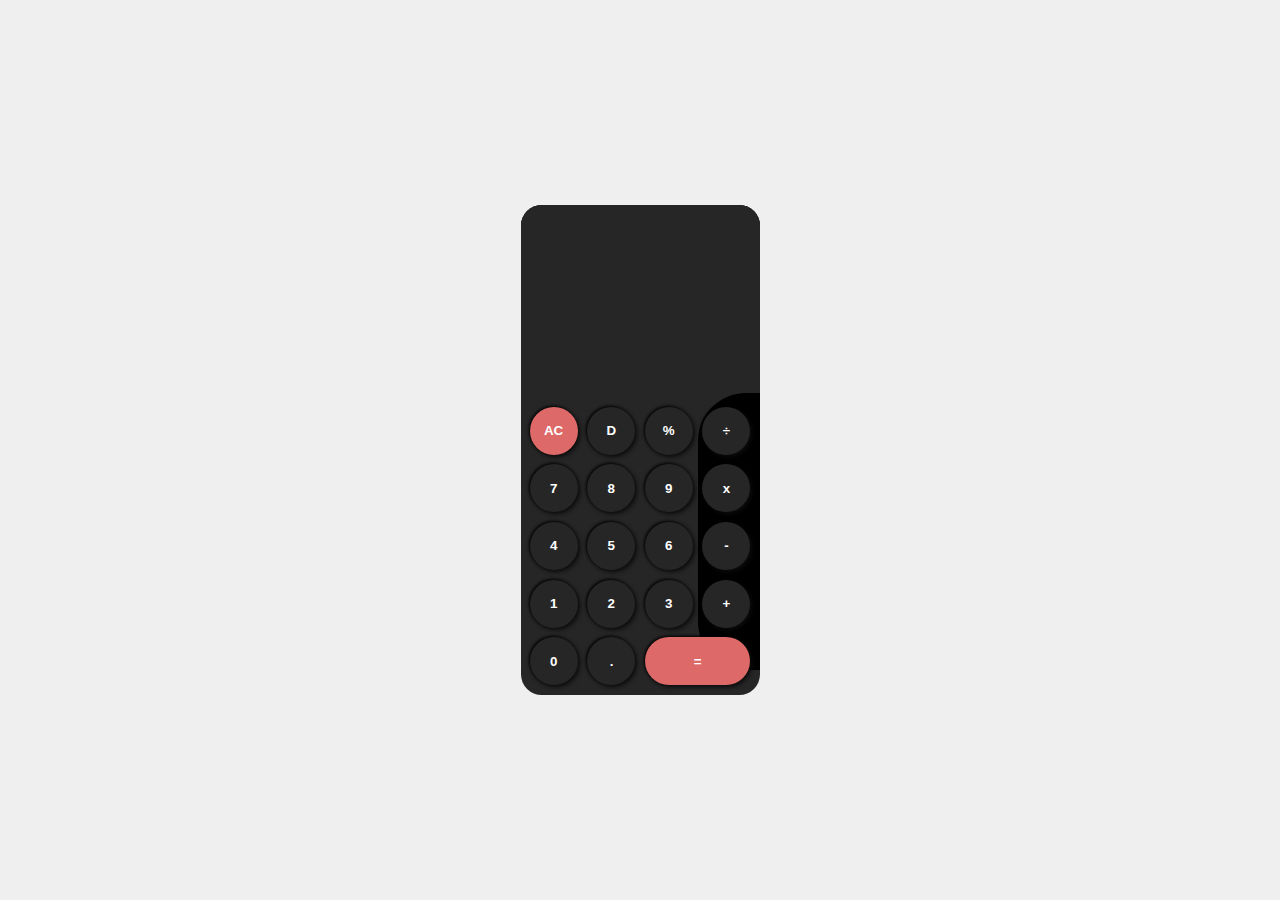
==== index.html @ 0313eb06 "logic added" ====
<!DOCTYPE html>
<html lang="en">

<head>
    <meta charset="UTF-8">
    <meta http-equiv="X-UA-Compatible" content="IE=edge">
    <meta name="viewport" content="width=device-width, initial-scale=1.0">
    <link rel="stylesheet" href="style.css">
    <title>Normal Calculator</title>
</head>

<body>

    <div class="container">
        <div class="screen-conti">
            <input type="text" name="screen" class="screenValue" readonly>
        </div>

        <div class="curved"></div>

        <div class="button-conti">
            <table>
                <tr>
                    <td><button class="all-clear">AC</button></td>
                    <td><button class="delete">D</button></td>
                    <td><button class="operator">%</button></td>
                    <td><button class="operator">÷</button></td>
                </tr>
                <tr>
                    <td><button class="nums">7</button></td>
                    <td><button class="nums">8</button></td>
                    <td><button class="nums">9</button></td>
                    <td><button class="operator">x</button></td>
                </tr>
                <tr>
                    <td><button class="nums">4</button></td>
                    <td><button class="nums">5</button></td>
                    <td><button class="nums">6</button></td>
                    <td><button class="operator">-</button></td>
                </tr>
                <tr>
                    <td><button class="nums">1</button></td>
                    <td><button class="nums">2</button></td>
                    <td><button class="nums">3</button></td>
                    <td><button class="operator">+</button></td>
                </tr>
                <tr>
                    <td><button class="nums">0</button></td>
                    <td><button class="nums">.</button></td>
                    <td><button class="equal">=</button></td>
                </tr>
            </table>

        </div>




    </div>



    <script src="app.js"></script>
</body>

</html>
---- style.css ----
@import url("https://fonts.googleapis.com/css2?family=Lato:ital,wght@1,300;1,400;1,700&display=swap");

*,
::after,
::before {
  margin: 0;
  padding: 0;
  box-sizing: border-box;
}

body {
  background: #efefef;
  height: 100vh;
  margin: auto;
  width: 80%;
  display: flex;
  justify-content: center;
  align-items: center;
  font-family: "Lato", sans-serif;
}

.container {
  background: #262626;
  width: 239px;
  height: 490px;
  border-radius: 1.3rem;
  position: relative;
}

.curved {
  height: 277px;
  width: 62px;
  background-color: #000000;
  border-top-left-radius: 3rem;
  border-bottom-left-radius: 3rem;
  position: absolute;
  right: 0;
  bottom: 25px;
}

.button-conti {
  display: flex;
  justify-content: space-around;
  align-items: flex-end;
}

.screen-conti,
.screenValue {
  width: inherit;
  height: 195px;
  color: #fff;
  border-top-left-radius: 1.3rem;
  border-top-right-radius: 1.3rem;
  background: #262626;
  border-bottom-color: #262626;
  border: none;
  font-family: "Lato", sans-serif;
}

.screenValue {
  font-size: 2rem;
  padding: 1rem;
}

tr {
  display: flex;
  justify-content: space-around;
  align-items: flex-end;
}

button {
  width: 3rem;
  height: 3rem;
  margin: 0.3rem;
  color: #fff;
  padding: 10px;
  font-weight: bold;
  cursor: pointer;
  transition: all 0.3s ease;
  position: relative;
  display: inline-block;
  outline: none;
  border-radius: 50%;
  border: none;
  background: #262626;
  box-shadow: 2px 2px 4px #0c0c0c, -1px -1px 3px #000;
}
button:hover {
  box-shadow: 0 2px 3px #0c0c0c, 0 -1px 3px #000;
  top: 1px;
}
button:active {
  box-shadow: inset 1px 1px 3px #0c0c0c, inset -1px -1px 3px #000;
  top: 5px;
}

.equal,
.all-clear {
  background-color: #dd6969;
}

.equal {
  width: 105px;
  padding: 5px 10px;
  border-radius: 35px;
}
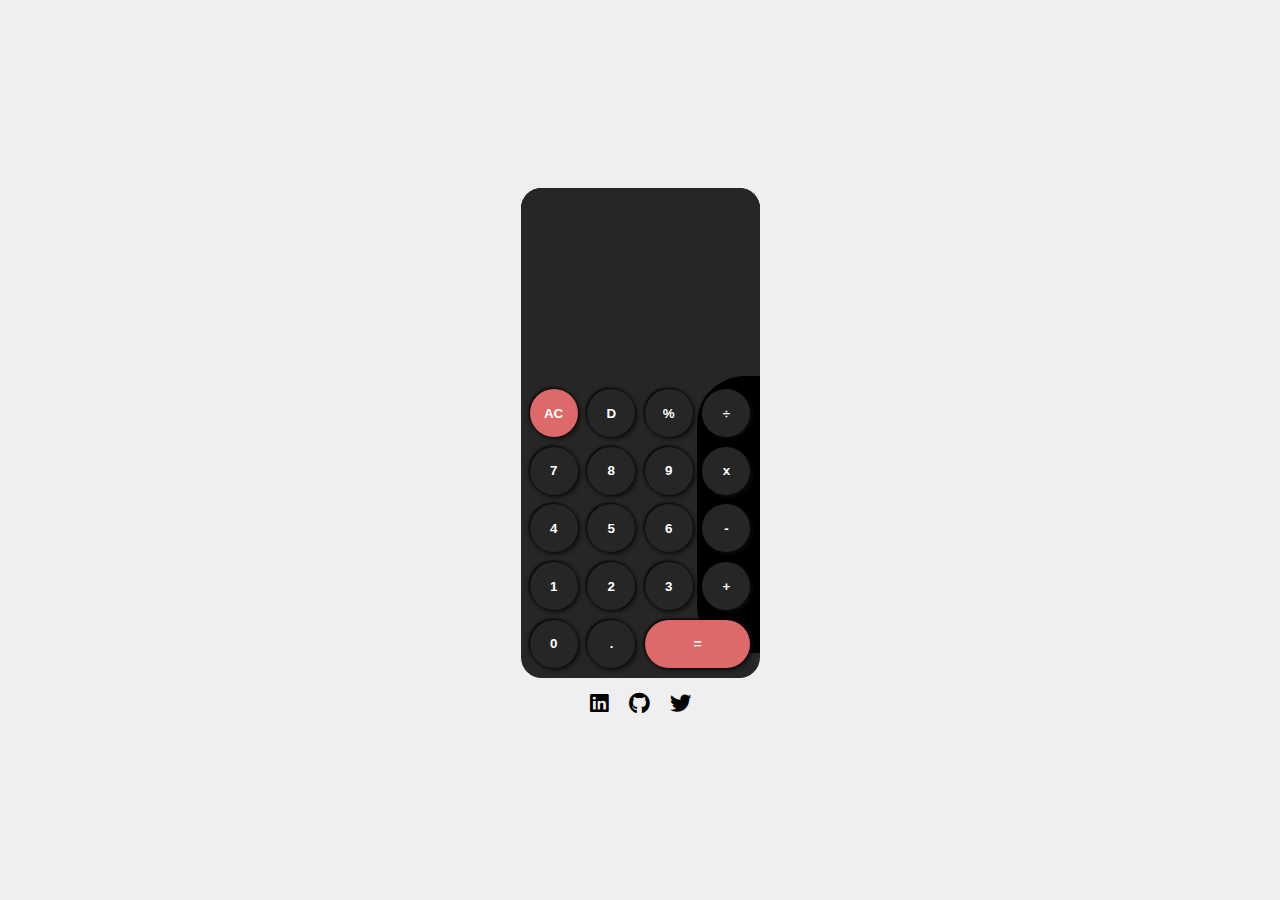
==== commit 2cb234dc: "second input screen added" ====
--- a/index.html
+++ b/index.html
@@ -6,58 +6,69 @@
     <meta http-equiv="X-UA-Compatible" content="IE=edge">
     <meta name="viewport" content="width=device-width, initial-scale=1.0">
     <link rel="stylesheet" href="style.css">
+    <!-- font-awesome-icon -->
+    <link href="https://cdnjs.cloudflare.com/ajax/libs/font-awesome/5.15.4/css/all.min.css" rel="stylesheet" />
     <title>Normal Calculator</title>
 </head>
 
 <body>
+    <main>
+        <div class="container">
+            <div class="screen-conti">
+                <input type="text" name="topscreen" class="screenTopValue" readonly>
+                <input type="text" name="screen" class="screenValue" readonly>
+            </div>
 
-    <div class="container">
-        <div class="screen-conti">
-            <input type="text" name="screen" class="screenValue" readonly>
+            <div class="curved"></div>
+
+            <div class="button-conti">
+                <table>
+                    <tr>
+                        <td><button class="all-clear">AC</button></td>
+                        <td><button class="delete">D</button></td>
+                        <td><button class="operator">%</button></td>
+                        <td><button class="operator">÷</button></td>
+                    </tr>
+                    <tr>
+                        <td><button class="nums">7</button></td>
+                        <td><button class="nums">8</button></td>
+                        <td><button class="nums">9</button></td>
+                        <td><button class="operator">x</button></td>
+                    </tr>
+                    <tr>
+                        <td><button class="nums">4</button></td>
+                        <td><button class="nums">5</button></td>
+                        <td><button class="nums">6</button></td>
+                        <td><button class="operator">-</button></td>
+                    </tr>
+                    <tr>
+                        <td><button class="nums">1</button></td>
+                        <td><button class="nums">2</button></td>
+                        <td><button class="nums">3</button></td>
+                        <td><button class="operator">+</button></td>
+                    </tr>
+                    <tr>
+                        <td><button class="nums">0</button></td>
+                        <td><button class="nums">.</button></td>
+                        <td><button class="equal">=</button></td>
+                    </tr>
+                </table>
+
+            </div>
         </div>
+    </main>
 
-        <div class="curved"></div>
-
-        <div class="button-conti">
-            <table>
-                <tr>
-                    <td><button class="all-clear">AC</button></td>
-                    <td><button class="delete">D</button></td>
-                    <td><button class="operator">%</button></td>
-                    <td><button class="operator">÷</button></td>
-                </tr>
-                <tr>
-                    <td><button class="nums">7</button></td>
-                    <td><button class="nums">8</button></td>
-                    <td><button class="nums">9</button></td>
-                    <td><button class="operator">x</button></td>
-                </tr>
-                <tr>
-                    <td><button class="nums">4</button></td>
-                    <td><button class="nums">5</button></td>
-                    <td><button class="nums">6</button></td>
-                    <td><button class="operator">-</button></td>
-                </tr>
-                <tr>
-                    <td><button class="nums">1</button></td>
-                    <td><button class="nums">2</button></td>
-                    <td><button class="nums">3</button></td>
-                    <td><button class="operator">+</button></td>
-                </tr>
-                <tr>
-                    <td><button class="nums">0</button></td>
-                    <td><button class="nums">.</button></td>
-                    <td><button class="equal">=</button></td>
-                </tr>
-            </table>
-
-        </div>
-
-
-
-
-    </div>
-
+    <footer>
+        <a href="https://www.linkedin.com/in/neeleshsng/" target="_blank" rel="noopener noreferrer">
+            <i class="fab fa-linkedin fa-lg"></i>
+        </a>
+        <a href="https://github.com/singhsduos/JS-Tip-And-Normal-Calculator" target="_blank" rel="noopener noreferrer">
+            <i class="fab fa-github fa-lg"></i>
+        </a>
+        <a href="https://twitter.com/singhs_duos" target="_blank" rel="noopener noreferrer">
+            <i class="fab fa-twitter fa-lg"></i>
+        </a>
+    </footer>
 
 
     <script src="app.js"></script>
--- a/style.css
+++ b/style.css
@@ -17,6 +17,21 @@
   justify-content: center;
   align-items: center;
   font-family: "Lato", sans-serif;
+  flex-direction: column;
+}
+
+footer {
+  margin-top: 1rem;
+}
+
+a{
+  text-decoration: none;
+  margin: 0rem 0.5rem;
+
+}
+
+i {
+  color: black;
 }
 
 .container {
@@ -29,7 +44,7 @@
 
 .curved {
   height: 277px;
-  width: 62px;
+  width: 63px;
   background-color: #000000;
   border-top-left-radius: 3rem;
   border-bottom-left-radius: 3rem;
@@ -45,19 +60,31 @@
 }
 
 .screen-conti,
-.screenValue {
+.screenValue,
+.screenTopValue {
   width: inherit;
-  height: 195px;
   color: #fff;
-  border-top-left-radius: 1.3rem;
-  border-top-right-radius: 1.3rem;
   background: #262626;
   border-bottom-color: #262626;
   border: none;
   font-family: "Lato", sans-serif;
 }
 
+.screen-conti {
+  border-top-left-radius: 1.3rem;
+  border-top-right-radius: 1.3rem;
+}
+
+.screenTopValue {
+  border-top-left-radius: 1.3rem;
+  border-top-right-radius: 1.3rem;
+  height: 97.5px;
+  font-size: 1.2rem;
+  padding: 1rem;
+}
+
 .screenValue {
+  height: 97.5px;
   font-size: 2rem;
   padding: 1rem;
 }
@@ -75,6 +102,7 @@
   color: #fff;
   padding: 10px;
   font-weight: bold;
+  bottom: 0px;
   cursor: pointer;
   transition: all 0.3s ease;
   position: relative;
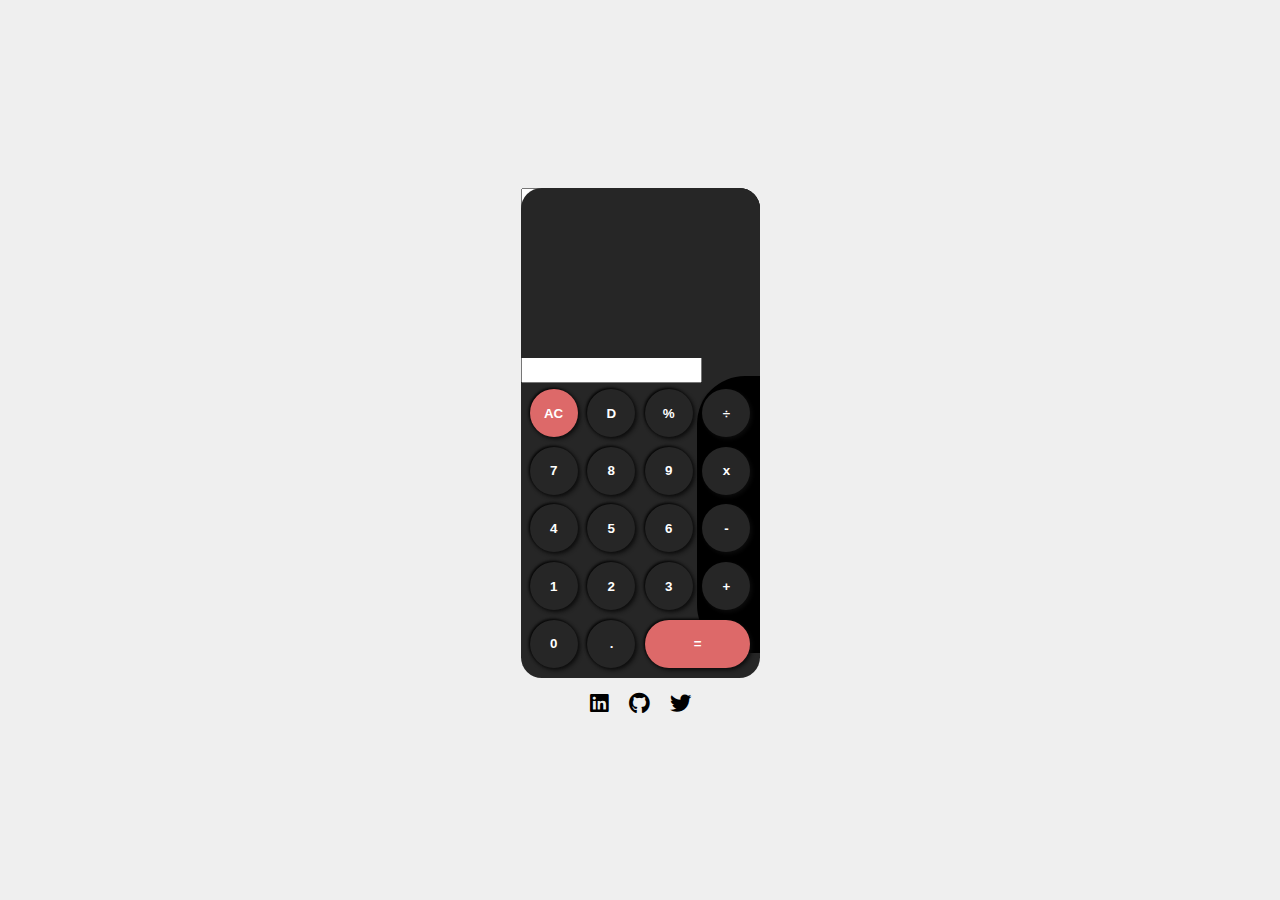
==== commit b67da843: "NaN error" ====
--- a/index.html
+++ b/index.html
@@ -16,7 +16,7 @@
         <div class="container">
             <div class="screen-conti">
                 <input type="text" name="topscreen" class="screenTopValue" readonly>
-                <input type="text" name="screen" class="screenValue" readonly>
+                <input type="text" name="bottomscreen" class="screenBotttomValue" readonly>
             </div>
 
             <div class="curved"></div>
@@ -49,7 +49,7 @@
                     </tr>
                     <tr>
                         <td><button class="nums">0</button></td>
-                        <td><button class="nums">.</button></td>
+                        <td><button class="nums" id="decimal">.</button></td>
                         <td><button class="equal">=</button></td>
                     </tr>
                 </table>
@@ -72,6 +72,9 @@
 
 
     <script src="app.js"></script>
+    <script>
+
+    </script>
 </body>
 
 </html>--- a/style.css
+++ b/style.css
@@ -24,10 +24,9 @@
   margin-top: 1rem;
 }
 
-a{
+a {
   text-decoration: none;
   margin: 0rem 0.5rem;
-
 }
 
 i {
@@ -63,30 +62,63 @@
 .screenValue,
 .screenTopValue {
   width: inherit;
-  color: #fff;
   background: #262626;
   border-bottom-color: #262626;
   border: none;
   font-family: "Lato", sans-serif;
+  
+  /* display: flex;
+  flex-direction: column; */
+ 
 }
 
 .screen-conti {
   border-top-left-radius: 1.3rem;
   border-top-right-radius: 1.3rem;
+  position: relative;
+  height: 195px;
+  display: flex;
+}
+                
+input { 
+ /* unicode-bidi:embed; 
+ direction:rtl;       */
+ text-align: right;       
 }
 
+
+
+
+
 .screenTopValue {
+  color: rgb(194, 194, 194);
   border-top-left-radius: 1.3rem;
   border-top-right-radius: 1.3rem;
-  height: 97.5px;
   font-size: 1.2rem;
-  padding: 1rem;
+  padding: 0 15px;
+  margin-bottom: 0px;
+  position: absolute;
+  top: 0;
+  height: 170px;
+  
+  
 }
 
 .screenValue {
+  color: #fff;
+  text-align: right;
+  position: absolute;
   height: 97.5px;
   font-size: 2rem;
-  padding: 1rem;
+  padding: 0 15px;
+  margin-top: 0px;
+  bottom: 0;
+  float: right;
+}
+
+.screenValue:active,.screenValue:focus,
+.screenTopValue:active,.screenTopValue:focus{
+  outline: none;
 }
 
 tr {
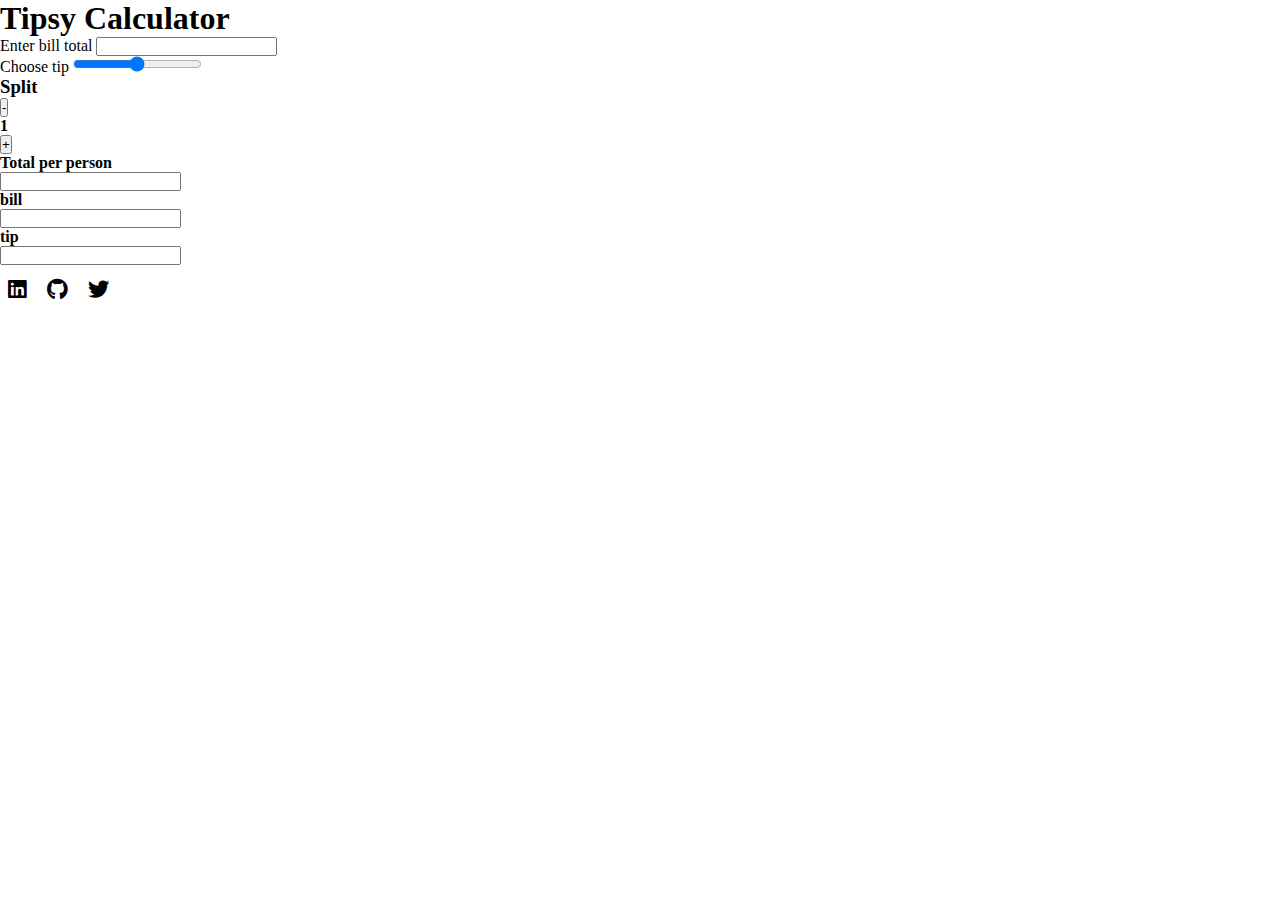
==== commit 904d5730: "basic-structure-ready" ====
--- a/index.html
+++ b/index.html
@@ -8,73 +8,77 @@
     <link rel="stylesheet" href="style.css">
     <!-- font-awesome-icon -->
     <link href="https://cdnjs.cloudflare.com/ajax/libs/font-awesome/5.15.4/css/all.min.css" rel="stylesheet" />
-    <title>Normal Calculator</title>
+    <title>Tip Calculator</title>
 </head>
 
 <body>
     <main>
         <div class="container">
-            <div class="screen-conti">
-                <input type="text" name="topscreen" class="screenTopValue" readonly>
-                <input type="text" name="bottomscreen" class="screenBotttomValue" readonly>
+            <div class="header">
+                <div class="curved"></div>
+                <h1 class="heading">Tipsy Calculator</h1>
             </div>
 
-            <div class="curved"></div>
+            <div class="calcu-conti">
 
-            <div class="button-conti">
-                <table>
-                    <tr>
-                        <td><button class="all-clear">AC</button></td>
-                        <td><button class="delete">D</button></td>
-                        <td><button class="operator">%</button></td>
-                        <td><button class="operator">÷</button></td>
-                    </tr>
-                    <tr>
-                        <td><button class="nums">7</button></td>
-                        <td><button class="nums">8</button></td>
-                        <td><button class="nums">9</button></td>
-                        <td><button class="operator">x</button></td>
-                    </tr>
-                    <tr>
-                        <td><button class="nums">4</button></td>
-                        <td><button class="nums">5</button></td>
-                        <td><button class="nums">6</button></td>
-                        <td><button class="operator">-</button></td>
-                    </tr>
-                    <tr>
-                        <td><button class="nums">1</button></td>
-                        <td><button class="nums">2</button></td>
-                        <td><button class="nums">3</button></td>
-                        <td><button class="operator">+</button></td>
-                    </tr>
-                    <tr>
-                        <td><button class="nums">0</button></td>
-                        <td><button class="nums" id="decimal">.</button></td>
-                        <td><button class="equal">=</button></td>
-                    </tr>
-                </table>
+             <div class="enterBill-conti">
+              <label for="enterBill">Enter bill total</label>
+              <input type="number" name="enterBill" id="enterBill">
+             </div>
 
+             <div class="tipPercentage-conti">
+                 <label for="tip">Choose tip</label>
+                 <input type="range" name="tip" id="tip" min="0" max="100">
+             </div>
+
+             <div class="split-conti">
+                 <h3 class="split-heading">Split</h3>
+                 <div class="counter-conti">
+                     <button class="neg-countBtn">-</button>
+                     <h4 class="persons">1</h4>
+                     <button class="pos-countBtn">+</button>
+                 </div>
+             </div>
+                
+             <div class="claculation-conti">
+                 <div class="totalBill-conti">
+                    <h4 class="total-heading">Total per person</h4>
+                    <input type="text" name="total-bill" class="totalBill" readonly>
+                 </div>
+
+                 <div class="billAndTip-conti">
+                    <div class="bill-conti">
+                        <h4 class="bill-heading">bill</h4>
+                        <input type="text" name="bill" class="bill" readonly>
+                    </div>
+                    <div class="tip-conti">
+                        <h4 class="tip-heading">tip</h4>
+                        <input type="text" name="tip" class="tip" readonly>
+                    </div>
+                 </div>
+                 
+             </div>
+           
             </div>
+
         </div>
+
     </main>
+
+
 
     <footer>
         <a href="https://www.linkedin.com/in/neeleshsng/" target="_blank" rel="noopener noreferrer">
             <i class="fab fa-linkedin fa-lg"></i>
         </a>
-        <a href="https://github.com/singhsduos/JS-Tip-And-Normal-Calculator" target="_blank" rel="noopener noreferrer">
+        <a href="https://github.com/singhsduos/JS-Tip-And-Normal-Calculator " target="_blank" rel="noopener noreferrer">
             <i class="fab fa-github fa-lg"></i>
         </a>
         <a href="https://twitter.com/singhs_duos" target="_blank" rel="noopener noreferrer">
             <i class="fab fa-twitter fa-lg"></i>
         </a>
     </footer>
-
-
     <script src="app.js"></script>
-    <script>
-
-    </script>
 </body>
 
 </html>--- a/style.css
+++ b/style.css
@@ -1,23 +1,9 @@
-@import url("https://fonts.googleapis.com/css2?family=Lato:ital,wght@1,300;1,400;1,700&display=swap");
-
 *,
 ::after,
 ::before {
   margin: 0;
   padding: 0;
   box-sizing: border-box;
-}
-
-body {
-  background: #efefef;
-  height: 100vh;
-  margin: auto;
-  width: 80%;
-  display: flex;
-  justify-content: center;
-  align-items: center;
-  font-family: "Lato", sans-serif;
-  flex-direction: column;
 }
 
 footer {
@@ -31,136 +17,4 @@
 
 i {
   color: black;
-}
-
-.container {
-  background: #262626;
-  width: 239px;
-  height: 490px;
-  border-radius: 1.3rem;
-  position: relative;
-}
-
-.curved {
-  height: 277px;
-  width: 63px;
-  background-color: #000000;
-  border-top-left-radius: 3rem;
-  border-bottom-left-radius: 3rem;
-  position: absolute;
-  right: 0;
-  bottom: 25px;
-}
-
-.button-conti {
-  display: flex;
-  justify-content: space-around;
-  align-items: flex-end;
-}
-
-.screen-conti,
-.screenValue,
-.screenTopValue {
-  width: inherit;
-  background: #262626;
-  border-bottom-color: #262626;
-  border: none;
-  font-family: "Lato", sans-serif;
-  
-  /* display: flex;
-  flex-direction: column; */
- 
-}
-
-.screen-conti {
-  border-top-left-radius: 1.3rem;
-  border-top-right-radius: 1.3rem;
-  position: relative;
-  height: 195px;
-  display: flex;
-}
-                
-input { 
- /* unicode-bidi:embed; 
- direction:rtl;       */
- text-align: right;       
-}
-
-
-
-
-
-.screenTopValue {
-  color: rgb(194, 194, 194);
-  border-top-left-radius: 1.3rem;
-  border-top-right-radius: 1.3rem;
-  font-size: 1.2rem;
-  padding: 0 15px;
-  margin-bottom: 0px;
-  position: absolute;
-  top: 0;
-  height: 170px;
-  
-  
-}
-
-.screenValue {
-  color: #fff;
-  text-align: right;
-  position: absolute;
-  height: 97.5px;
-  font-size: 2rem;
-  padding: 0 15px;
-  margin-top: 0px;
-  bottom: 0;
-  float: right;
-}
-
-.screenValue:active,.screenValue:focus,
-.screenTopValue:active,.screenTopValue:focus{
-  outline: none;
-}
-
-tr {
-  display: flex;
-  justify-content: space-around;
-  align-items: flex-end;
-}
-
-button {
-  width: 3rem;
-  height: 3rem;
-  margin: 0.3rem;
-  color: #fff;
-  padding: 10px;
-  font-weight: bold;
-  bottom: 0px;
-  cursor: pointer;
-  transition: all 0.3s ease;
-  position: relative;
-  display: inline-block;
-  outline: none;
-  border-radius: 50%;
-  border: none;
-  background: #262626;
-  box-shadow: 2px 2px 4px #0c0c0c, -1px -1px 3px #000;
-}
-button:hover {
-  box-shadow: 0 2px 3px #0c0c0c, 0 -1px 3px #000;
-  top: 1px;
-}
-button:active {
-  box-shadow: inset 1px 1px 3px #0c0c0c, inset -1px -1px 3px #000;
-  top: 5px;
-}
-
-.equal,
-.all-clear {
-  background-color: #dd6969;
-}
-
-.equal {
-  width: 105px;
-  padding: 5px 10px;
-  border-radius: 35px;
-}
+}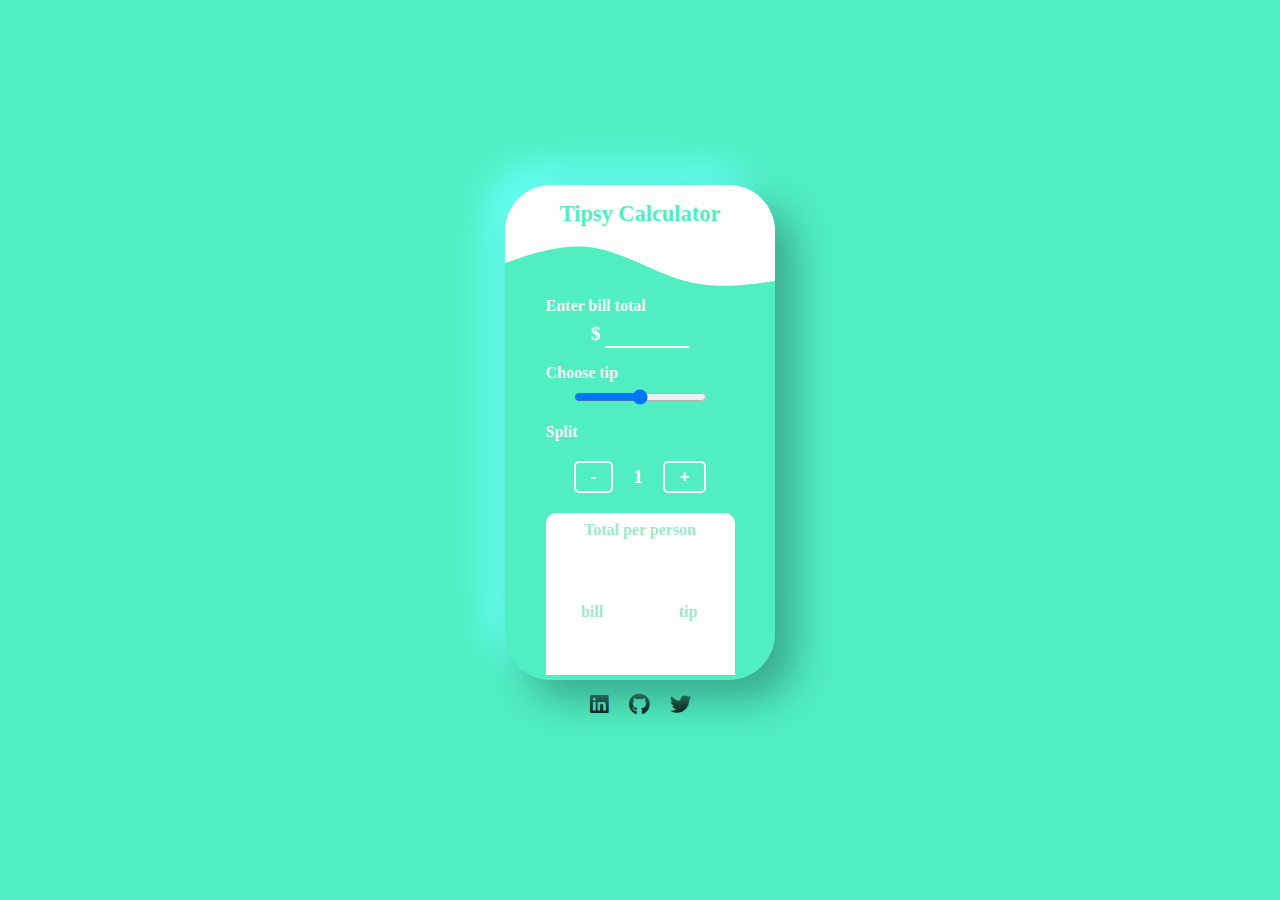
==== commit d8222692: "css-added" ====
--- a/index.html
+++ b/index.html
@@ -14,51 +14,64 @@
 <body>
     <main>
         <div class="container">
-            <div class="header">
-                <div class="curved"></div>
+
+            <div class="curved">
                 <h1 class="heading">Tipsy Calculator</h1>
             </div>
+            <svg xmlns="http://www.w3.org/2000/svg" viewBox="0 0 1440 320">
+                <path fill="#fdfdfd" fill-opacity="1"
+                    d="M0,160L80,133.3C160,107,320,53,480,80C640,107,800,213,960,256C1120,299,1280,277,1360,266.7L1440,256L1440,0L1360,0C1280,0,1120,0,960,0C800,0,640,0,480,0C320,0,160,0,80,0L0,0Z">
+                </path>
+            </svg>
+
+
 
             <div class="calcu-conti">
 
-             <div class="enterBill-conti">
-              <label for="enterBill">Enter bill total</label>
-              <input type="number" name="enterBill" id="enterBill">
-             </div>
+                <div class="enterBill-conti">
+                    <label for="enterBill">Enter bill total</label>
+                    <div class="enterbill-input-conti">
+                        <span class="dollar">$</span>
+                        <input type="number" name="enterBill" id="enterBill">
+                    </div>
+                    
+                </div>
 
-             <div class="tipPercentage-conti">
-                 <label for="tip">Choose tip</label>
-                 <input type="range" name="tip" id="tip" min="0" max="100">
-             </div>
+                <div class="tipPercentage-conti">
+                    <label for="tip">Choose tip</label>
+                    <div class="tip-input-conti">
+                    <input type="range" name="tip" id="tip" min="0" max="100">
+                </div>
+                </div>
 
-             <div class="split-conti">
-                 <h3 class="split-heading">Split</h3>
-                 <div class="counter-conti">
-                     <button class="neg-countBtn">-</button>
-                     <h4 class="persons">1</h4>
-                     <button class="pos-countBtn">+</button>
-                 </div>
-             </div>
-                
-             <div class="claculation-conti">
-                 <div class="totalBill-conti">
-                    <h4 class="total-heading">Total per person</h4>
-                    <input type="text" name="total-bill" class="totalBill" readonly>
-                 </div>
+                <div class="split-conti">
+                    <h3 class="split-heading">Split</h3>
+                    <div class="counter-conti">
+                        <button class="neg-countBtn">-</button>
+                        <h4 class="persons">1</h4>
+                        <button class="pos-countBtn">+</button>
+                    </div>
+                </div>
 
-                 <div class="billAndTip-conti">
-                    <div class="bill-conti">
-                        <h4 class="bill-heading">bill</h4>
-                        <input type="text" name="bill" class="bill" readonly>
+                <div class="claculation-conti">
+                    <div class="totalBill-conti">
+                        <h4 class="total-heading">Total per person</h4>
+                        <input type="text" name="total-bill" class="totalBill" readonly>
                     </div>
-                    <div class="tip-conti">
-                        <h4 class="tip-heading">tip</h4>
-                        <input type="text" name="tip" class="tip" readonly>
+
+                    <div class="billAndTip-conti">
+                        <div class="bill-conti">
+                            <h4 class="bill-heading">bill</h4>
+                            <input type="text" name="bill" class="bill" readonly>
+                        </div>
+                        <div class="tip-conti">
+                            <h4 class="tip-heading">tip</h4>
+                            <input type="text" name="tip" class="tip" readonly>
+                        </div>
                     </div>
-                 </div>
-                 
-             </div>
-           
+
+                </div>
+
             </div>
 
         </div>
--- a/style.css
+++ b/style.css
@@ -1,3 +1,11 @@
+/*
+ ______________________________________________
+|                                              |
+|     DEFAULT BODY AND OTHER CSS TAG           |
+|______________________________________________|
+
+*/
+
 *,
 ::after,
 ::before {
@@ -6,6 +14,17 @@
   box-sizing: border-box;
 }
 
+body {
+  background-color: #51eec2;
+  height: 100vh;
+  margin: auto;
+  width: 80%;
+  display: flex;
+  justify-content: center;
+  align-items: center;
+  flex-direction: column;
+}
+
 footer {
   margin-top: 1rem;
 }
@@ -17,4 +36,195 @@
 
 i {
   color: black;
-}+}
+
+.container {
+  position: relative;
+  width: 270px;
+  height: 495px;
+  border-radius: 1.3rem;
+  -webkit-border-radius: 46px;
+  border-radius: 46px;
+  background: #51eec2;
+  -webkit-box-shadow: 20px 20px 38px #3aab8c, -20px -20px 38px #68fff8;
+  box-shadow: 20px 20px 38px #3aab8c, -20px -20px 38px #68fff8;
+}
+
+.curved {
+  background-color: #fdfdfd;
+  border-top-left-radius: 46px;
+  border-top-right-radius: 46px;
+  margin-top: 0px;
+  height: 3rem;
+  width: 270px;
+}
+
+.heading {
+  color: #51eec2;
+  text-align: center;
+  font-size: 1.4rem;
+  padding-top: 1rem;
+}
+
+.calcu-conti {
+  width: 70%;
+  margin: auto;
+}
+
+label,
+.split-heading {
+  font-weight: 600;
+  color: #f5f4f4;
+  display: block;
+  font-size: 1rem;
+}
+
+#enterBill,
+#tip {
+  text-align: left;
+}
+
+.dollar {
+  color: white;
+  font-weight: 600;
+  margin-right: 5px;
+  font-size: 1.2rem;
+}
+
+input[type="number"] {
+  border: none;
+  border-bottom: 2px solid white;
+  background-color: #51eec2;
+  color: white;
+  font-size: 1.4rem;
+  width: 84px;
+  font-weight: 600;
+}
+
+input:focus,
+textarea:focus,
+select:focus {
+  outline: none;
+}
+
+/* Chrome, Safari, Edge, Opera */
+input::-webkit-outer-spin-button,
+input::-webkit-inner-spin-button {
+  -webkit-appearance: none;
+  margin: 0;
+}
+
+/* Firefox */
+input[type="number"] {
+  -moz-appearance: textfield;
+}
+
+.enterbill-input-conti,
+.tip-input-conti {
+  display: flex;
+  flex-direction: row;
+  justify-content: center;
+  align-items: center;
+  margin-top: 5px;
+}
+
+.tipPercentage-conti {
+  margin: 1rem 0rem;
+}
+
+#tip {
+  border: 2px solid red;
+}
+
+.counter-conti {
+  display: flex;
+  flex-direction: row;
+  justify-content: center;
+  align-items: center;
+}
+
+button {
+  margin: 20px;
+  padding: 5px 15px;
+  color: white;
+  background-color: #51eec2;
+  border-radius: 5px;
+  border: 2px solid white;
+  font-weight: 700;
+  font-size: 1rem;
+}
+
+.persons {
+  font-size: 1.2rem;
+  color: white;
+}
+
+.claculation-conti {
+  background-color: white;
+  height: 162px;
+  border-top-left-radius: 10px;
+  border-top-right-radius: 10px;
+  display: flex;
+  /* justify-content: center; */
+  align-items: center;
+  flex-direction: column;
+  color: #51eec2;
+}
+
+.claculation-conti h4 {
+  font-weight: 600;
+  color: #9EE9C6;
+}
+
+.totalBill {
+  font-size: 2rem;
+  font-weight: 700;
+  color: #43c49f;
+  border: none;
+  width: 189px;
+  height: 3rem;
+  text-align: center;
+}
+
+.totalBill-conti {
+  padding: 0.5rem 0rem;
+  display: flex;
+  justify-content: center;
+  align-items: center;
+  flex-direction: column;
+  margin-bottom: 0.5rem;
+}
+
+.billAndTip-conti {
+  display: flex;
+  justify-content: center;
+  align-items: center;
+  flex-direction: row;
+  border: none;
+}
+
+.bill-conti,
+.tip-conti {
+  display: flex;
+  justify-content: center;
+  align-items: center;
+  flex-direction: column;
+}
+
+.bill-conti {
+  margin-right: 0.5rem;
+}
+
+.tip-conti {
+  margin-left: 0.5rem;
+}
+
+.bill,
+.tip {
+  border: none;
+  width: 5rem;
+  font-weight: 600;
+  color: #43c49f;
+  text-align: center;
+  /* margin: 0.5rem; */
+}
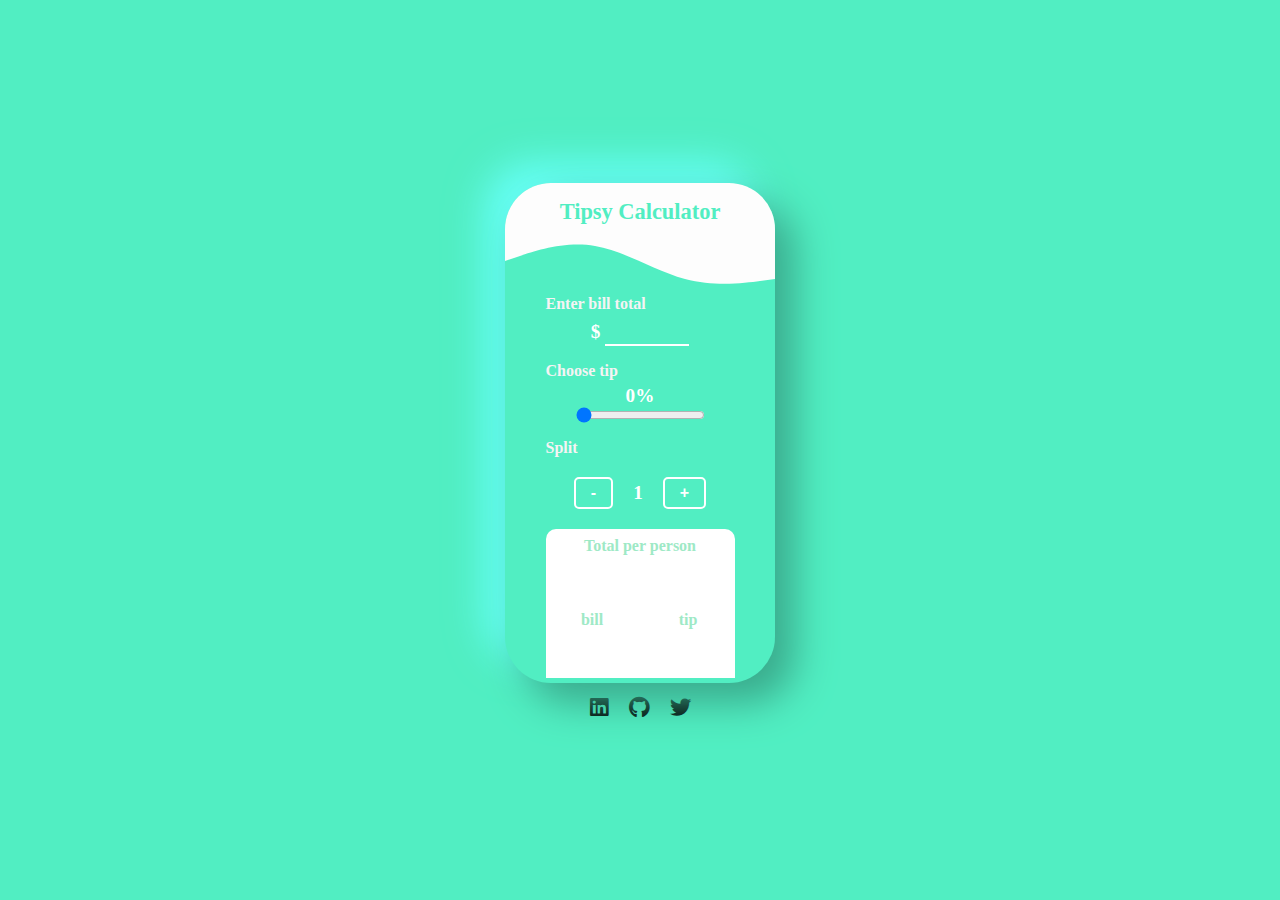
==== commit 5d146776: "full-css-update" ====
--- a/index.html
+++ b/index.html
@@ -34,14 +34,20 @@
                         <span class="dollar">$</span>
                         <input type="number" name="enterBill" id="enterBill">
                     </div>
-                    
+
                 </div>
 
                 <div class="tipPercentage-conti">
                     <label for="tip">Choose tip</label>
                     <div class="tip-input-conti">
-                    <input type="range" name="tip" id="tip" min="0" max="100">
-                </div>
+                        <div class="tip-output">
+                            <output id="Output2" class="output">0</output>
+                            <span> %</span>
+                        </div>
+                        <input type="range" name="tip[1]" id="tip" min="0" value="0" max="100" step="1"
+                            oninput="Output2.value = tip.value">
+
+                    </div>
                 </div>
 
                 <div class="split-conti">
--- a/style.css
+++ b/style.css
@@ -41,7 +41,7 @@
 .container {
   position: relative;
   width: 270px;
-  height: 495px;
+  height: 500px;
   border-radius: 1.3rem;
   -webkit-border-radius: 46px;
   border-radius: 46px;
@@ -69,6 +69,7 @@
 .calcu-conti {
   width: 70%;
   margin: auto;
+  margin-top: 0rem;
 }
 
 label,
@@ -128,13 +129,17 @@
   margin-top: 5px;
 }
 
+.tip-input-conti {
+  flex-direction: column;
+  font-size: 1.2rem;
+  color: white;
+  font-weight: 600;
+}
+
 .tipPercentage-conti {
   margin: 1rem 0rem;
 }
 
-#tip {
-  border: 2px solid red;
-}
 
 .counter-conti {
   display: flex;
@@ -152,6 +157,17 @@
   border: 2px solid white;
   font-weight: 700;
   font-size: 1rem;
+  cursor: pointer;
+  transition: 0.3s ease-in-out;
+}
+
+button:hover {
+  transform: scale(0.9);
+}
+
+button:hover,
+button:focus{
+  outline: none;
 }
 
 .persons {
@@ -161,11 +177,10 @@
 
 .claculation-conti {
   background-color: white;
-  height: 162px;
+  height: 149px;
   border-top-left-radius: 10px;
   border-top-right-radius: 10px;
   display: flex;
-  /* justify-content: center; */
   align-items: center;
   flex-direction: column;
   color: #51eec2;
@@ -173,7 +188,7 @@
 
 .claculation-conti h4 {
   font-weight: 600;
-  color: #9EE9C6;
+  color: #9ee9c6;
 }
 
 .totalBill {
@@ -186,13 +201,17 @@
   text-align: center;
 }
 
+.tip-output{
+  display: flex;
+  flex-direction: row;
+}
+
 .totalBill-conti {
   padding: 0.5rem 0rem;
   display: flex;
   justify-content: center;
   align-items: center;
   flex-direction: column;
-  margin-bottom: 0.5rem;
 }
 
 .billAndTip-conti {
@@ -226,5 +245,4 @@
   font-weight: 600;
   color: #43c49f;
   text-align: center;
-  /* margin: 0.5rem; */
-}
+}
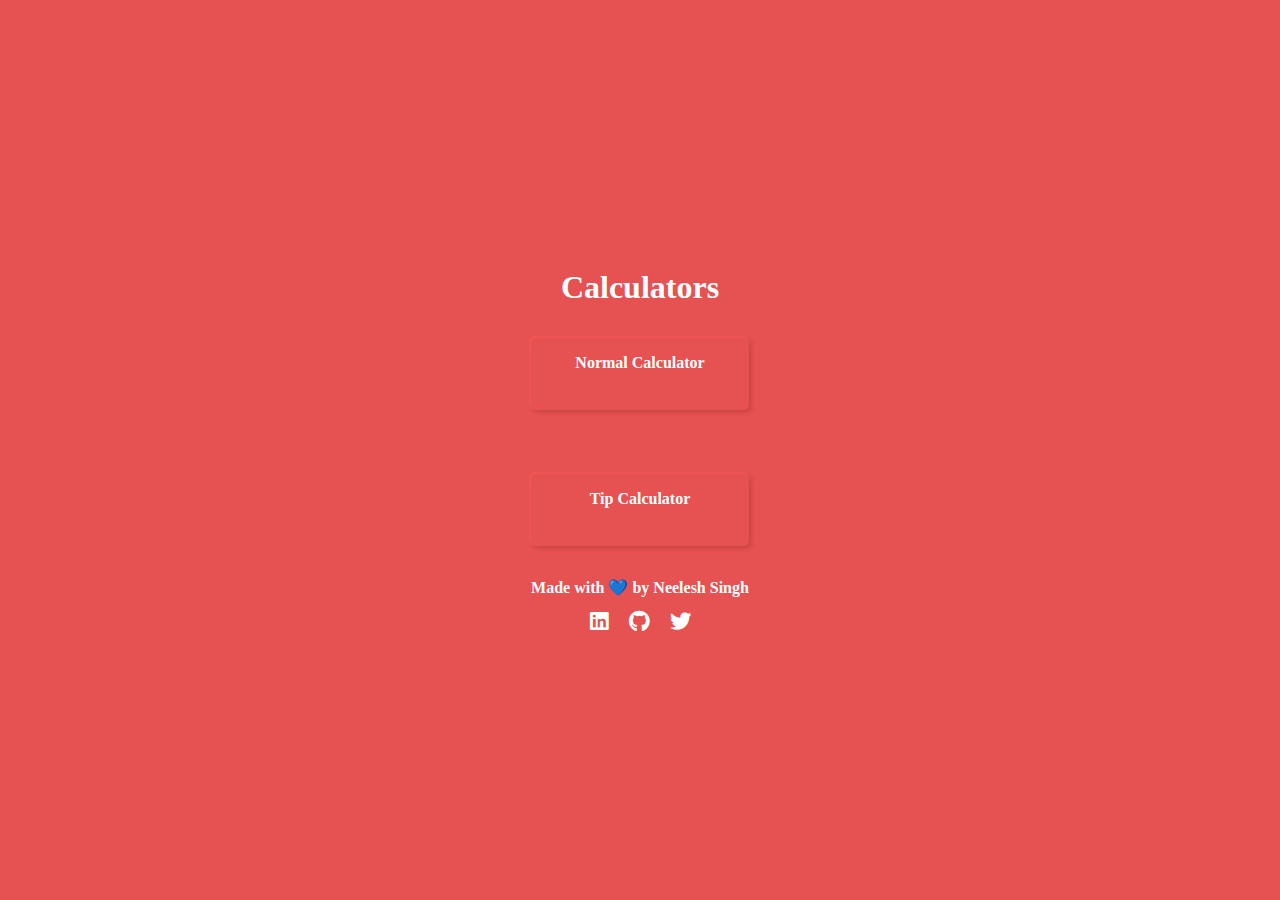
==== commit d6e78751: "home-page created" ====
--- a/index.html
+++ b/index.html
@@ -8,96 +8,35 @@
     <link rel="stylesheet" href="style.css">
     <!-- font-awesome-icon -->
     <link href="https://cdnjs.cloudflare.com/ajax/libs/font-awesome/5.15.4/css/all.min.css" rel="stylesheet" />
-    <title>Tip Calculator</title>
+    <title>Calculators</title>
 </head>
 
 <body>
-    <main>
-        <div class="container">
+    <div id="container">
+        <h1>Calculators</h1>
+        <div class="calc-conti">
+            <a class="css-button-neumorphic" href="./Normal Calculator/nrmlCalc.html">Normal Calculator</a>
+            <a class="css-button-neumorphic" href="./Tip Calculator/tipCalc.html">Tip Calculator</a>
+        </div>
 
-            <div class="curved">
-                <h1 class="heading">Tipsy Calculator</h1>
-            </div>
-            <svg xmlns="http://www.w3.org/2000/svg" viewBox="0 0 1440 320">
-                <path fill="#fdfdfd" fill-opacity="1"
-                    d="M0,160L80,133.3C160,107,320,53,480,80C640,107,800,213,960,256C1120,299,1280,277,1360,266.7L1440,256L1440,0L1360,0C1280,0,1120,0,960,0C800,0,640,0,480,0C320,0,160,0,80,0L0,0Z">
-                </path>
-            </svg>
+        <h4>Made with 💙 by <span>Neelesh Singh</span></h4>
 
 
-
-            <div class="calcu-conti">
-
-                <div class="enterBill-conti">
-                    <label for="enterBill">Enter bill total</label>
-                    <div class="enterbill-input-conti">
-                        <span class="dollar">$</span>
-                        <input type="number" name="enterBill" id="enterBill">
-                    </div>
-
-                </div>
-
-                <div class="tipPercentage-conti">
-                    <label for="tip">Choose tip</label>
-                    <div class="tip-input-conti">
-                        <div class="tip-output">
-                            <output id="Output2" class="output">0</output>
-                            <span> %</span>
-                        </div>
-                        <input type="range" name="tip[1]" id="tip" min="0" value="0" max="100" step="1"
-                            oninput="Output2.value = tip.value">
-
-                    </div>
-                </div>
-
-                <div class="split-conti">
-                    <h3 class="split-heading">Split</h3>
-                    <div class="counter-conti">
-                        <button class="neg-countBtn">-</button>
-                        <h4 class="persons">1</h4>
-                        <button class="pos-countBtn">+</button>
-                    </div>
-                </div>
-
-                <div class="claculation-conti">
-                    <div class="totalBill-conti">
-                        <h4 class="total-heading">Total per person</h4>
-                        <input type="text" name="total-bill" class="totalBill" readonly>
-                    </div>
-
-                    <div class="billAndTip-conti">
-                        <div class="bill-conti">
-                            <h4 class="bill-heading">bill</h4>
-                            <input type="text" name="bill" class="bill" readonly>
-                        </div>
-                        <div class="tip-conti">
-                            <h4 class="tip-heading">tip</h4>
-                            <input type="text" name="tip" class="tip" readonly>
-                        </div>
-                    </div>
-
-                </div>
-
-            </div>
-
-        </div>
-
-    </main>
-
-
-
+    <!-- Footer -->
     <footer>
         <a href="https://www.linkedin.com/in/neeleshsng/" target="_blank" rel="noopener noreferrer">
             <i class="fab fa-linkedin fa-lg"></i>
         </a>
-        <a href="https://github.com/singhsduos/JS-Tip-And-Normal-Calculator " target="_blank" rel="noopener noreferrer">
+        <a href="https://github.com/singhsduos/JS-Tip-And-Normal-Calculator" target="_blank"
+            rel="noopener noreferrer">
             <i class="fab fa-github fa-lg"></i>
         </a>
         <a href="https://twitter.com/singhs_duos" target="_blank" rel="noopener noreferrer">
             <i class="fab fa-twitter fa-lg"></i>
         </a>
     </footer>
-    <script src="app.js"></script>
+
+    </div>
 </body>
 
 </html>--- a/style.css
+++ b/style.css
@@ -1,248 +1,81 @@
+
 /*
  ______________________________________________
 |                                              |
 |     DEFAULT BODY AND OTHER CSS TAG           |
 |______________________________________________|
-
 */
 
-*,
-::after,
-::before {
+* {
   margin: 0;
   padding: 0;
-  box-sizing: border-box;
 }
 
 body {
-  background-color: #51eec2;
-  height: 100vh;
-  margin: auto;
-  width: 80%;
+  background: #e65151;
   display: flex;
   justify-content: center;
   align-items: center;
-  flex-direction: column;
+  height: 100vh;
+  color: white;
 }
+
+h4,h1{
+  text-align: center;
+}
+
+/* footer */
 
 footer {
   margin-top: 1rem;
+  text-align: center;
+  
 }
 
 a {
   text-decoration: none;
   margin: 0rem 0.5rem;
+  text-align: center;
 }
 
 i {
-  color: black;
-}
-
-.container {
-  position: relative;
-  width: 270px;
-  height: 500px;
-  border-radius: 1.3rem;
-  -webkit-border-radius: 46px;
-  border-radius: 46px;
-  background: #51eec2;
-  -webkit-box-shadow: 20px 20px 38px #3aab8c, -20px -20px 38px #68fff8;
-  box-shadow: 20px 20px 38px #3aab8c, -20px -20px 38px #68fff8;
-}
-
-.curved {
-  background-color: #fdfdfd;
-  border-top-left-radius: 46px;
-  border-top-right-radius: 46px;
-  margin-top: 0px;
-  height: 3rem;
-  width: 270px;
-}
-
-.heading {
-  color: #51eec2;
-  text-align: center;
-  font-size: 1.4rem;
-  padding-top: 1rem;
-}
-
-.calcu-conti {
-  width: 70%;
-  margin: auto;
-  margin-top: 0rem;
-}
-
-label,
-.split-heading {
-  font-weight: 600;
-  color: #f5f4f4;
-  display: block;
-  font-size: 1rem;
-}
-
-#enterBill,
-#tip {
-  text-align: left;
-}
-
-.dollar {
-  color: white;
-  font-weight: 600;
-  margin-right: 5px;
-  font-size: 1.2rem;
-}
-
-input[type="number"] {
-  border: none;
-  border-bottom: 2px solid white;
-  background-color: #51eec2;
-  color: white;
-  font-size: 1.4rem;
-  width: 84px;
-  font-weight: 600;
-}
-
-input:focus,
-textarea:focus,
-select:focus {
-  outline: none;
-}
-
-/* Chrome, Safari, Edge, Opera */
-input::-webkit-outer-spin-button,
-input::-webkit-inner-spin-button {
-  -webkit-appearance: none;
-  margin: 0;
-}
-
-/* Firefox */
-input[type="number"] {
-  -moz-appearance: textfield;
-}
-
-.enterbill-input-conti,
-.tip-input-conti {
-  display: flex;
-  flex-direction: row;
-  justify-content: center;
-  align-items: center;
-  margin-top: 5px;
-}
-
-.tip-input-conti {
-  flex-direction: column;
-  font-size: 1.2rem;
-  color: white;
-  font-weight: 600;
-}
-
-.tipPercentage-conti {
-  margin: 1rem 0rem;
-}
-
-
-.counter-conti {
-  display: flex;
-  flex-direction: row;
-  justify-content: center;
-  align-items: center;
-}
-
-button {
-  margin: 20px;
-  padding: 5px 15px;
-  color: white;
-  background-color: #51eec2;
-  border-radius: 5px;
-  border: 2px solid white;
-  font-weight: 700;
-  font-size: 1rem;
-  cursor: pointer;
-  transition: 0.3s ease-in-out;
-}
-
-button:hover {
-  transform: scale(0.9);
-}
-
-button:hover,
-button:focus{
-  outline: none;
-}
-
-.persons {
-  font-size: 1.2rem;
   color: white;
 }
 
-.claculation-conti {
-  background-color: white;
-  height: 149px;
-  border-top-left-radius: 10px;
-  border-top-right-radius: 10px;
+/*
+ ______________________________________________
+|                                              |
+|              UTILITIES CLASS                 |
+|______________________________________________|
+*/
+
+.calc-conti {
   display: flex;
-  align-items: center;
   flex-direction: column;
-  color: #51eec2;
-}
-
-.claculation-conti h4 {
-  font-weight: 600;
-  color: #9ee9c6;
-}
-
-.totalBill {
-  font-size: 2rem;
-  font-weight: 700;
-  color: #43c49f;
-  border: none;
-  width: 189px;
-  height: 3rem;
   text-align: center;
 }
 
-.tip-output{
-  display: flex;
-  flex-direction: row;
+.css-button-neumorphic {
+  min-width: 130px;
+  height: 40px;
+  color:  #ff5d5d;
+  padding: 5px 10px;
+  font-weight: bold;
+  cursor: pointer;
+  transition: all 0.3s ease;
+  position: relative;
+  display: inline-block;
+  outline: none;
+  border-radius: 5px;
+  border: none;
+  background: #e65151;
+  box-shadow: 2px 2px 4px #c44545, -1px -1px 3px  #ff5d5d;
+  color: white;
+  margin: 2rem 0rem;
+  text-align: center;
+  text-decoration: none;
+  padding: 1rem 0rem;
 }
-
-.totalBill-conti {
-  padding: 0.5rem 0rem;
-  display: flex;
-  justify-content: center;
-  align-items: center;
-  flex-direction: column;
-}
-
-.billAndTip-conti {
-  display: flex;
-  justify-content: center;
-  align-items: center;
-  flex-direction: row;
-  border: none;
-}
-
-.bill-conti,
-.tip-conti {
-  display: flex;
-  justify-content: center;
-  align-items: center;
-  flex-direction: column;
-}
-
-.bill-conti {
-  margin-right: 0.5rem;
-}
-
-.tip-conti {
-  margin-left: 0.5rem;
-}
-
-.bill,
-.tip {
-  border: none;
-  width: 5rem;
-  font-weight: 600;
-  color: #43c49f;
-  text-align: center;
-}
+.css-button-neumorphic:active {
+  box-shadow: inset 1px 1px 3px #c44545, inset -1px -1px 3px  #ff5d5d;
+}